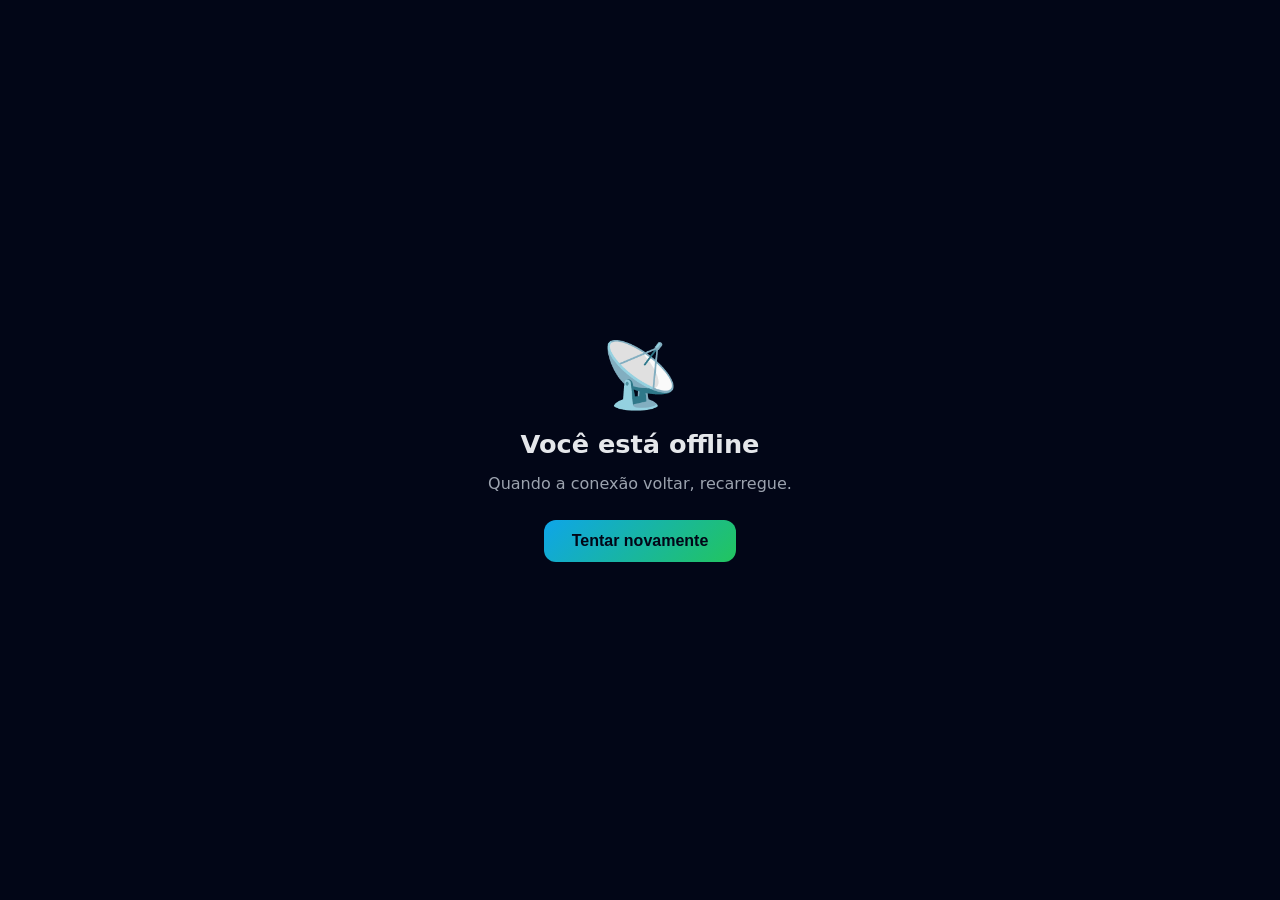
==== pdm-aula03-meu-app/offline.html @ e2ef547c "commit-20/03/2026" ====
<!DOCTYPE html> 
<html lang="pt-BR"> 
<head> 
    <meta charset="UTF-8"> 
    <meta name="viewport" content="width=device-width, initial-scale=1.0"> 
    <title>Sem Conexão</title> 
    <style> 
    *{margin:0;padding:0;box-sizing:border-box} 
    body{font-family:system-ui,sans-serif;background:#020617; 
        color:#e5e7eb;min-height:100vh;display:flex; 
        flex-direction:column;align-items:center; 
        justify-content:center;text-align:center;padding:24px} 
    .emoji{font-size:4rem;margin-bottom:16px} 
    h1{font-size:1.6rem;margin-bottom:12px} 
    p{color:#9ca3af;max-width:380px;line-height:1.6} 
    .btn{margin-top:24px;padding:12px 28px; 
        background:linear-gradient(135deg,#0ea5e9,#22c55e);
        color:#020617;border:none;border-radius:12px; 
font-size:1rem;font-weight:600;cursor:pointer} 
</style> 
</head> 
<body> 
<div class="emoji">📡</div> 
<h1>Você está offline</h1> 
<p>Quando a conexão voltar, recarregue.</p> 
<button class="btn" onclick="location.reload()"> 
Tentar novamente</button> 
</body> 
</html>
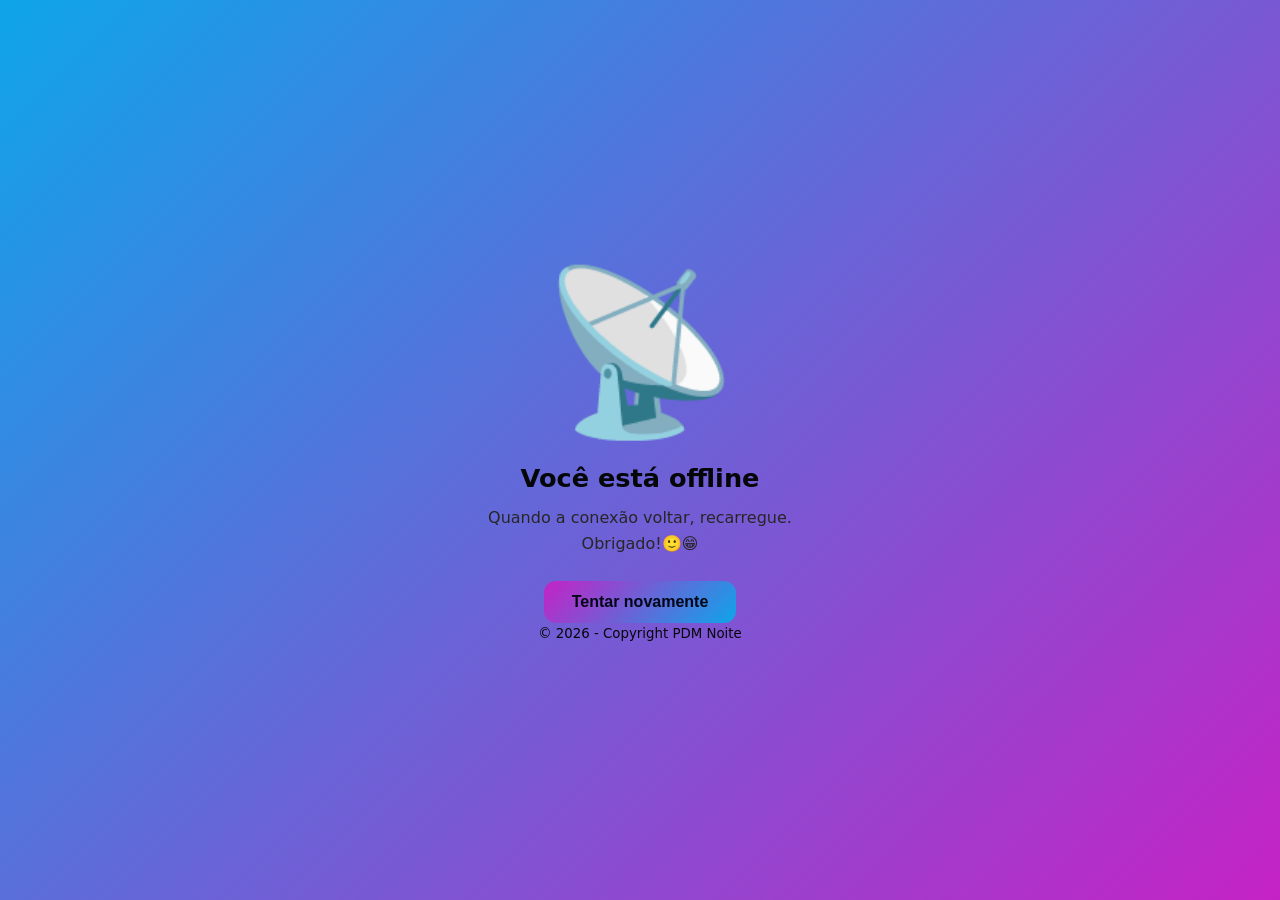
==== commit 80818d83: "commit-versaofinal-27/03/2026" ====
--- a/pdm-aula03-meu-app/offline.html
+++ b/pdm-aula03-meu-app/offline.html
@@ -6,24 +6,42 @@
     <title>Sem Conexão</title> 
     <style> 
     *{margin:0;padding:0;box-sizing:border-box} 
-    body{font-family:system-ui,sans-serif;background:#020617; 
-        color:#e5e7eb;min-height:100vh;display:flex; 
-        flex-direction:column;align-items:center; 
-        justify-content:center;text-align:center;padding:24px} 
-    .emoji{font-size:4rem;margin-bottom:16px} 
+    body{font-family:system-ui,sans-serif;
+        background:linear-gradient(135deg,#0ea5e9,#c522c5); 
+        color:#050607;
+        min-height:100vh;
+        display:flex; 
+        flex-direction:column;
+        align-items:center; 
+        justify-content:center;
+        text-align:center;
+        padding:24px}
+
+    .emoji{font-size:10rem;margin-bottom:16px} 
     h1{font-size:1.6rem;margin-bottom:12px} 
-    p{color:#9ca3af;max-width:380px;line-height:1.6} 
-    .btn{margin-top:24px;padding:12px 28px; 
-        background:linear-gradient(135deg,#0ea5e9,#22c55e);
-        color:#020617;border:none;border-radius:12px; 
-font-size:1rem;font-weight:600;cursor:pointer} 
-</style> 
+
+    p{color:#272626;max-width:380px;line-height:1.6} 
+        .btn{margin-top:24px;padding:12px 28px; 
+        background:linear-gradient(135deg,#c522c5,#0ea5e9);
+        color:#020617;
+        border:none;
+        border-radius:12px; 
+        font-size:1rem;
+        font-weight:600;
+        cursor:pointer} 
+    </style> 
+    
 </head> 
-<body> 
-<div class="emoji">📡</div> 
-<h1>Você está offline</h1> 
-<p>Quando a conexão voltar, recarregue.</p> 
-<button class="btn" onclick="location.reload()"> 
-Tentar novamente</button> 
-</body> 
+    <body> 
+        <div class="emoji">📡</div> 
+        <h1>Você está offline</h1> 
+        <p>Quando a conexão voltar, recarregue.</p>
+        <p>Obrigado!🙂😁</p> 
+    <button class="btn" onclick="location.reload()"> 
+        Tentar novamente</button> 
+    </body> 
+
+    <footer class="app-footer">
+    <small>&copy; 2026 - Copyright PDM Noite</small>
+    </footer>
 </html> 
